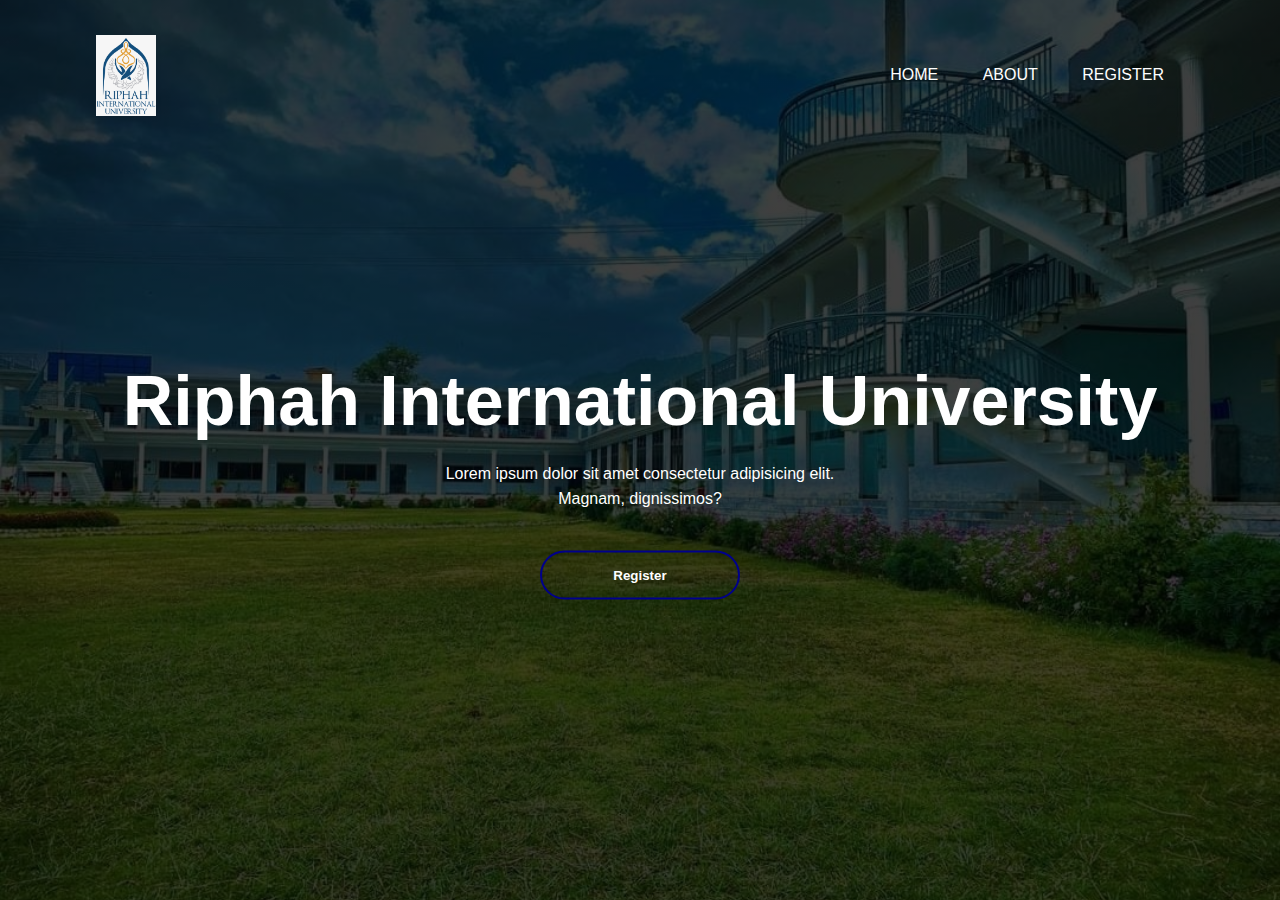
==== index.html @ 458b2856 "Add files via upload" ====
<!DOCTYPE html>
<html lang="en">
<head>
    <meta charset="UTF-8">
    <meta name="viewport" content="width=device-width, initial-scale=1.0">
    <title>Wpage</title>
    <link rel="stylesheet" href="style.css">
</head>
<body>
    <div class="banner">
        <div class="navbar">
            <img src="logo.png" class="logo">
            <ul>
                <li><a href="index.html">Home</a></li>
                <li><a href="about.html">About</a></li>
                <li><a href="register.html">Register</a></li>
                <!--<li><a href="contact.html"></a></li>-->
            </ul>
        </div>
        <div class="content">
            <h1>Riphah International University</h1>
            <p>Lorem ipsum dolor sit amet consectetur adipisicing elit.<br> Magnam, dignissimos?</p>
            <div>
                <a href="register.html"><button type="button"><span></span>Register</button></a>
            </div>
        </div>
    </div>
    
</body>
</html>
---- style.css ----
*{
    margin: 0;
    padding: 0;
    font-family: sans-serif;
}
.banner{
    width: 100%;
    height: 100vh;
    background-image: linear-gradient(rgba(0,0,0,0.75),rgba(0,0,0,0.75)),url(background.jpg);
    background-size: cover;
    background-position: center;
}
.navbar{
    width: 85%;
    margin: auto;
    padding: 35px 0;
    display: flex;
    align-items: center;
    justify-content: space-between;
}
.logo{
    width: 60px;
    cursor: pointer;
}
.navbar ul li{
    list-style: none;
    display: inline-block;
    margin: 0 20px;
    position: relative;
}
.navbar ul li a{
    text-decoration: none;
    color: #fff;
    text-transform: uppercase;
}
.navbar ul li::after{
    content: '';
    height: 3px;
    width: 0;
    background: darkblue;
    position: absolute;
    left: 0;
    bottom: -10px;
    transition: 0.5s;
}
.navbar ul li:hover::after{
    width: 100%;
}
.content{
    width: 100%;
    position: absolute;
    top: 50%;
    transform: translateY(-50%);
    text-align: center;
    color: #fff;
}
.content h1{
    font-size: 70px;
    margin-top: 80px;

}
.content p{
    margin: 20px auto;
    font-weight: 100%;
    line-height: 25px;
}
button{
    width: 200px;
    padding: 15px 0;
    text-align: center;
    margin: 20px 10px;
    border-radius: 25px;
    font-weight: bold;
    border: 2px solid darkblue;
    background: transparent;
    color: #fff;
    cursor: pointer;
    position: relative;
    overflow: hidden;
}
span{
    background: darkblue;
    height: 100%;
    width: 0;
    border-radius: 25px;
    position: absolute;
    left: 0;
    bottom: 0;
    z-index: -1;
    transition: 0.5s;
}
button:hover span{
    width: 100%;
}
button:hover{
    border: none;
}
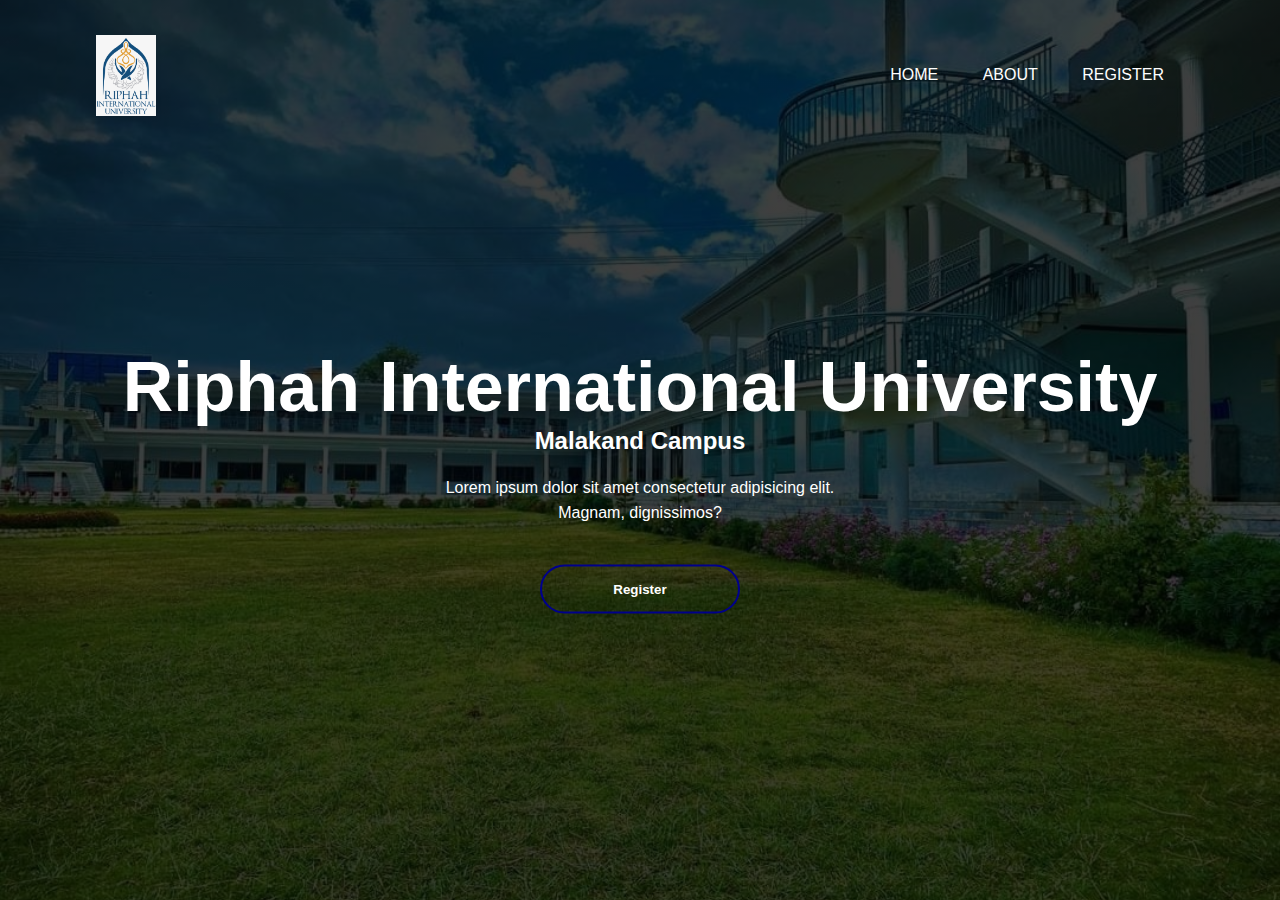
==== commit 337d123e: "Update index.html" ====
--- a/index.html
+++ b/index.html
@@ -19,6 +19,7 @@
         </div>
         <div class="content">
             <h1>Riphah International University</h1>
+            <h2>Malakand Campus</h2>
             <p>Lorem ipsum dolor sit amet consectetur adipisicing elit.<br> Magnam, dignissimos?</p>
             <div>
                 <a href="register.html"><button type="button"><span></span>Register</button></a>
@@ -27,4 +28,4 @@
     </div>
     
 </body>
-</html>+</html>
